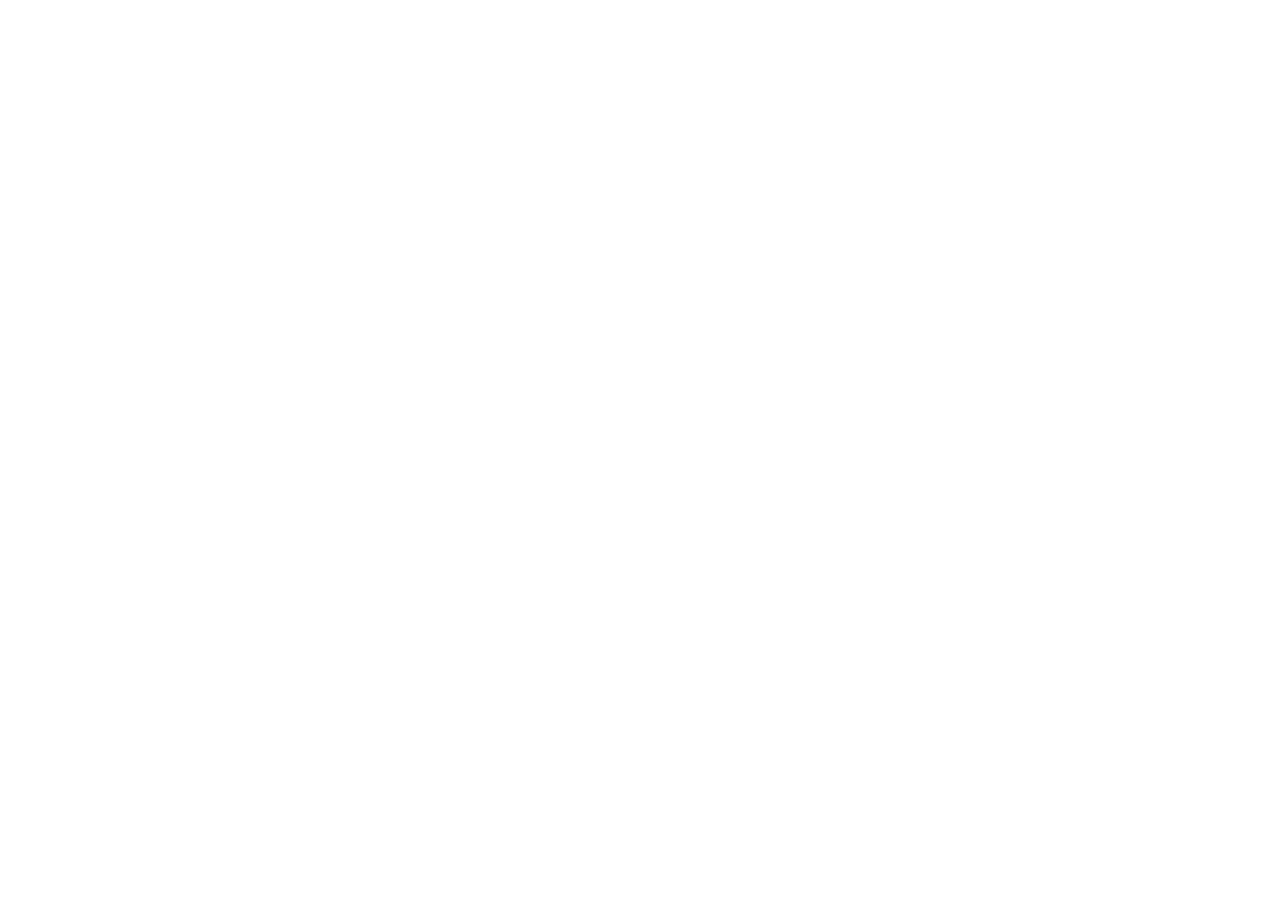
==== index.html @ 930e2dfb "létrehozás" ====
<!DOCTYPE html>
<html lang="en">
<head>
  <meta charset="UTF-8">
  <meta http-equiv="X-UA-Compatible" content="IE=edge">
  <meta name="viewport" content="width=device-width, initial-scale=1.0">
  <link rel="stylesheet" href="style.css">
  <script src="script.js" type="module"></script>
  <title>TechFashion</title>
</head>
<body>
  <header>
  </header>
  <article>
    
  </article>
  <footer></footer>
</body>
</html>
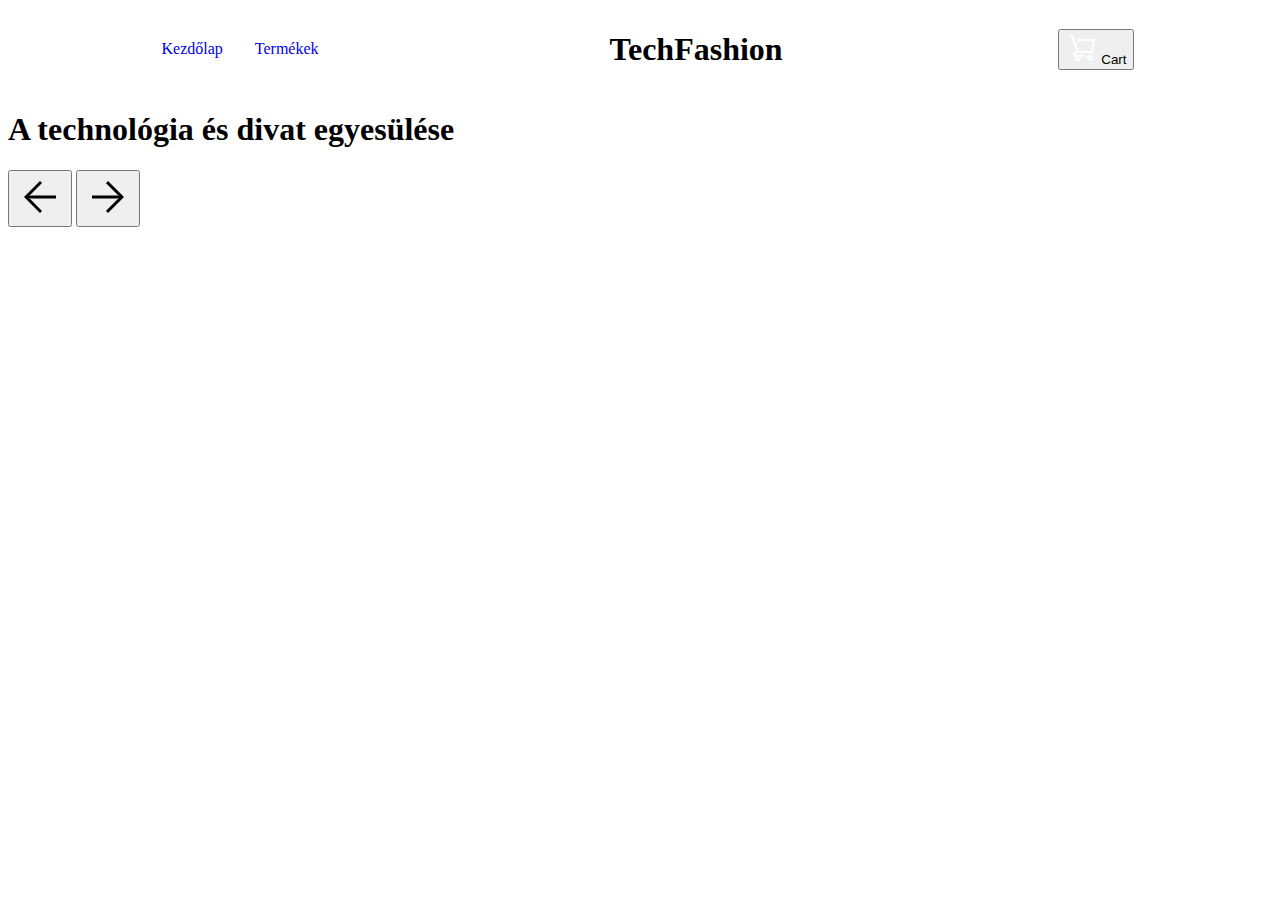
==== commit 400b244d: "alapok" ====
--- a/index.html
+++ b/index.html
@@ -10,6 +10,23 @@
 </head>
 <body>
   <header>
+    <div id="header-navbar">
+      <ul>
+        <li><a href="index.html">Kezdőlap</a></li>
+        <li><a href="products.html">Termékek</a></li>
+      </ul>
+      <h1>TechFashion</h1>
+      <div class="cart-button">
+        <button><img src="Icons/cart.png" alt=""> <span>Cart</span></button>
+      </div>
+    </div>
+    <div id="header-content">
+      <h1>A technológia és divat egyesülése</h1>
+      <div class="switch-buttons">
+        <button class="back"><img src="Icons/arrow_back_FILL0_wght400_GRAD0_opsz48.png" alt=""></button>
+        <button class="forward"><img src="Icons/arrow_forward_FILL0_wght400_GRAD0_opsz48.png" alt=""></button>
+      </div>
+    </div>
   </header>
   <article>
     
--- a/style.css
+++ b/style.css
@@ -0,0 +1,31 @@
+*{
+  box-sizing: border-box;
+}
+#header-navbar{
+  display: flex;
+  flex-direction: row;
+  justify-content: space-around;
+}
+#header-navbar ul{
+  list-style: none;
+  display: flex;
+  justify-content: space-evenly;
+  padding: 0;
+}
+#header-navbar ul li{
+  padding: 1em;
+}
+#header-navbar ul li a{
+  text-decoration: none;
+}
+#header-navbar h1{
+  align-self: center;
+}
+#header-navbar .cart-button{
+  align-self: center;
+}
+header{
+  background-size: cover;
+  height: 100vh;
+}
+
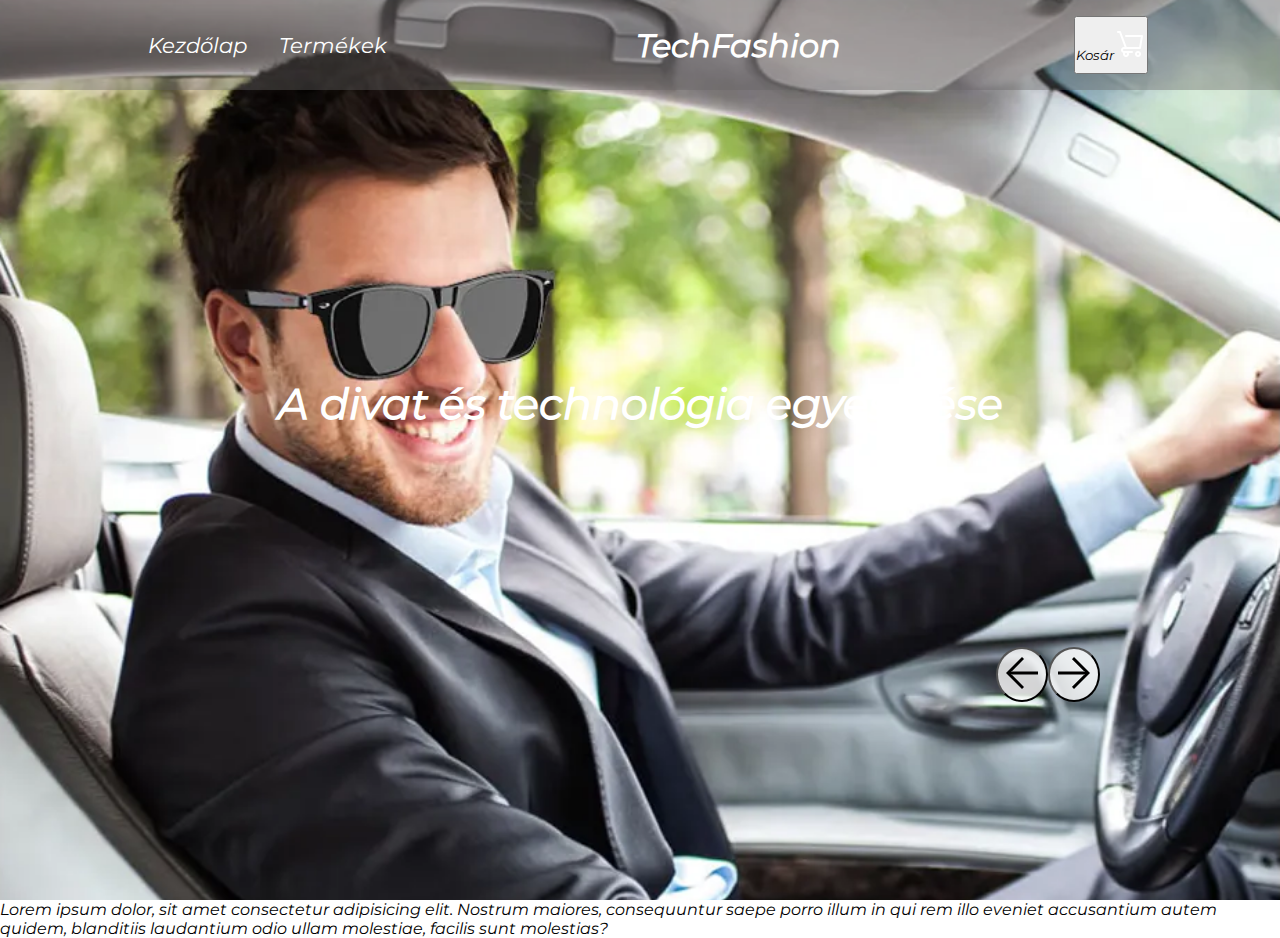
==== commit 30a60bea: "header elkészítése" ====
--- a/index.html
+++ b/index.html
@@ -10,27 +10,11 @@
 </head>
 <body>
   <header>
-    <div id="header-navbar">
-      <ul>
-        <li><a href="index.html">Kezdőlap</a></li>
-        <li><a href="products.html">Termékek</a></li>
-      </ul>
-      <h1>TechFashion</h1>
-      <div class="cart-button">
-        <button><img src="Icons/cart.png" alt=""> <span>Cart</span></button>
-      </div>
-    </div>
-    <div id="header-content">
-      <h1>A technológia és divat egyesülése</h1>
-      <div class="switch-buttons">
-        <button class="back"><img src="Icons/arrow_back_FILL0_wght400_GRAD0_opsz48.png" alt=""></button>
-        <button class="forward"><img src="Icons/arrow_forward_FILL0_wght400_GRAD0_opsz48.png" alt=""></button>
-      </div>
-    </div>
   </header>
   <article>
-    
+    <p>Lorem ipsum dolor, sit amet consectetur adipisicing elit. Nostrum maiores, consequuntur saepe porro illum in qui rem illo eveniet accusantium autem quidem, blanditiis laudantium odio ullam molestiae, facilis sunt molestias?</p>
   </article>
-  <footer></footer>
+  <footer>
+  </footer>
 </body>
 </html>--- a/style.css
+++ b/style.css
@@ -1,31 +1,63 @@
 *{
+  padding: 0;
+  margin: 0;
   box-sizing: border-box;
+  font-family: Montserrat;
 }
-#header-navbar{
+@font-face {
+  font-family: Montserrat;
+  src: url(Fonts/Montserrat/static/Montserrat-Italic.ttf);
+}
+header{
+  height: 100vh;
+  background-size: cover;
+}
+.header-container{
+  display: flex;
+  flex-direction: column;
+  justify-content: space-around;
+  height: 80%;
+}
+.marketing{
+  align-self: center;
+  font-size: 16pt;
+  padding-left: 30vh;
+  padding-right: 30vh;
+  padding-top: 20vh;
+}
+.hatterkezeles{
+  align-self: flex-end;
+  padding-right: 20vh;
+}
+.hatterkezeles button{
+  border-radius: 100%;
+  background-color: rgba(255, 255, 255, 0.8);
+}
+.navbar{
   display: flex;
   flex-direction: row;
   justify-content: space-around;
+  background-color: rgba(102, 100, 100, 0.4);
+  padding: 1em;
 }
-#header-navbar ul{
+.navbar ul{
   list-style: none;
   display: flex;
-  justify-content: space-evenly;
-  padding: 0;
+  justify-content: space-around;
+  align-self: center;
 }
-#header-navbar ul li{
+.navbar ul li{
   padding: 1em;
 }
-#header-navbar ul li a{
+.navbar ul li a{
   text-decoration: none;
+  color: white;
+  font-size: 16pt;
 }
-#header-navbar h1{
+.navbar h1{
+  color: white;
   align-self: center;
 }
-#header-navbar .cart-button{
-  align-self: center;
+header h1{
+  color: white;
 }
-header{
-  background-size: cover;
-  height: 100vh;
-}
-
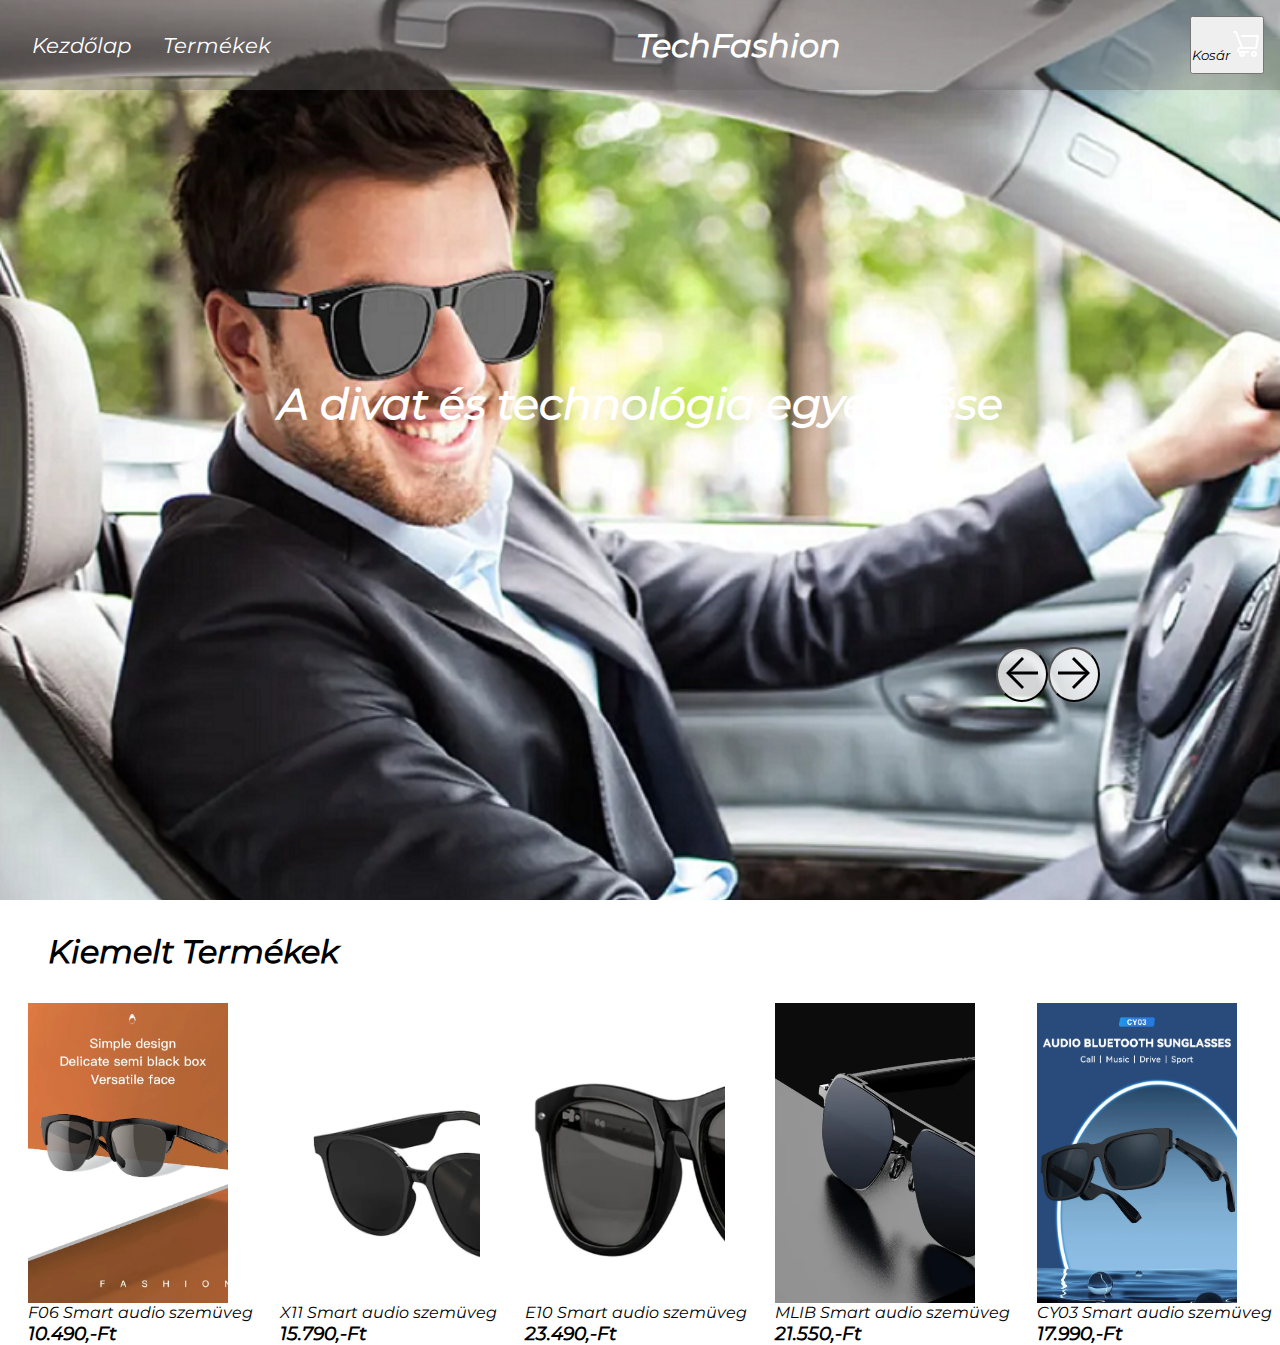
==== commit a08fe98a: "article kártyák létrehozása, rendezése" ====
--- a/index.html
+++ b/index.html
@@ -12,9 +12,7 @@
   <header>
   </header>
   <article>
-    <p>Lorem ipsum dolor, sit amet consectetur adipisicing elit. Nostrum maiores, consequuntur saepe porro illum in qui rem illo eveniet accusantium autem quidem, blanditiis laudantium odio ullam molestiae, facilis sunt molestias?</p>
   </article>
   <footer>
   </footer>
-</body>
-</html>+</body>--- a/style.css
+++ b/style.css
@@ -36,7 +36,7 @@
 .navbar{
   display: flex;
   flex-direction: row;
-  justify-content: space-around;
+  justify-content: space-between;
   background-color: rgba(102, 100, 100, 0.4);
   padding: 1em;
 }
@@ -61,3 +61,23 @@
 header h1{
   color: white;
 }
+.cards{
+  display: flex;
+  flex-direction: row;
+  flex-wrap: wrap;
+  justify-content: space-evenly;
+
+}
+.productImg{
+  background-size: cover;
+}
+.article-container{
+  width: 1300px;
+  max-width: 1300px;
+  margin: auto;
+}
+.article-container h1{
+  padding-left: 1.5em;
+  padding-top: 1em;
+  padding-bottom: 1em;
+}
